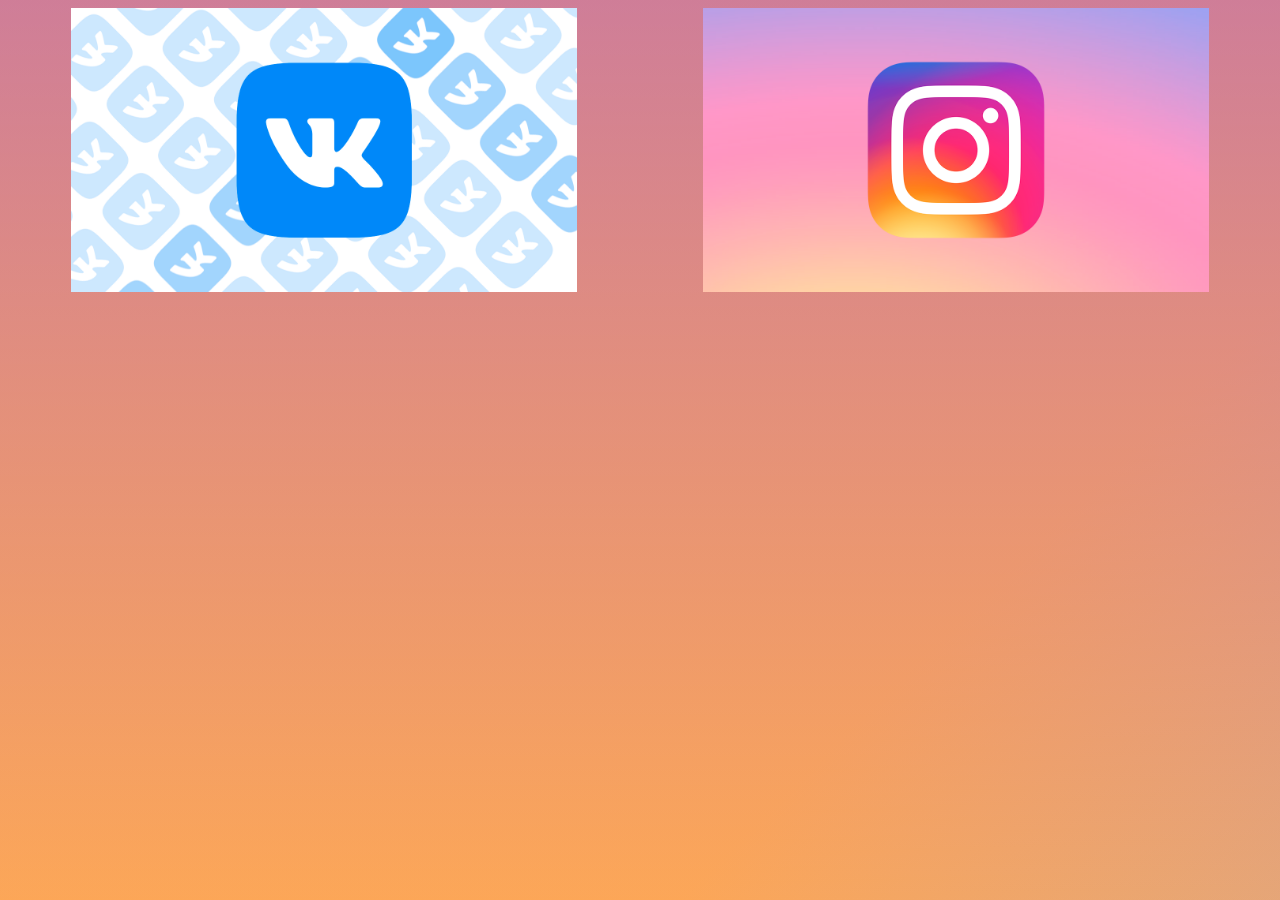
==== html/index.html @ dab4af80 "start" ====
<!DOCTYPE html>
<html>
 <head>
  <meta charset="utf-8" />
  <title>HTML5</title>
  <link rel="stylesheet" href="../css/mysyle.css">
 </head>
 <body>
   <div class="slider">
    <div class="slide1">
      <div><img class="scale displayed sl_slide" src="../image/vk.png" ></div>
      <div><img class="scale displayed sl_slide" src="../image/instagram.png"></div>
    </div>
   </div>
  
 </body>
</html>
---- css/mysyle.css ----
img.displayed{
    display: flex;
    margin-left: auto;
    margin-right: auto;
    width: 80%;
}
.slide1 {
    display: flex;
    flex-direction: row;
    justify-content: space-around;
}
.scale {
    transition: 1s; /* Время эффекта */
   }
.scale:hover {
    transform: scale(1.1); /* Увеличиваем масштаб */
   }
body {
	background: 
		linear-gradient(rgba(135, 60, 255, 0.4), rgba(135, 60, 255, 0.0) 80%),
		linear-gradient(-45deg, rgba(120, 155, 255, 0.9) 25%, rgba(255, 160, 65, 0.9) 75%);
        background-size: 400% 400%;
        animation: gradient 10s ease infinite;
}
@keyframes gradient {
    0% {
        background-position: 0 50%;
    }
    50% {
        background-position: 100% 50%;
    }
    100% {
        background-position: 0 50%;
    }
}
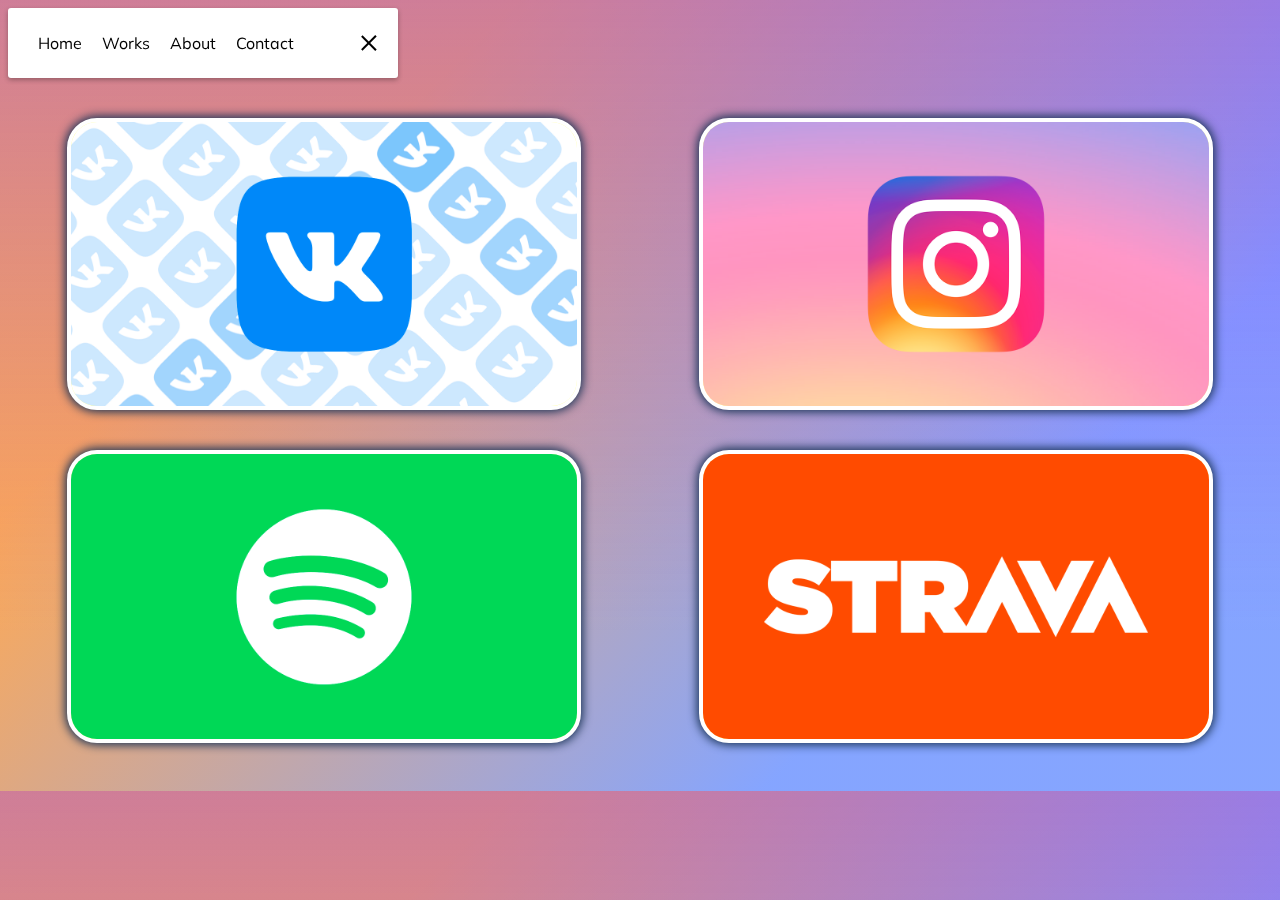
==== commit d4c11043: "first release" ====
--- a/html/index.html
+++ b/html/index.html
@@ -2,16 +2,35 @@
 <html>
  <head>
   <meta charset="utf-8" />
-  <title>HTML5</title>
+  <title>NORM</title>
   <link rel="stylesheet" href="../css/mysyle.css">
+  <nav class="active" id="nav">
+    <ul>
+      <li><a href="#">Home</a></li>
+      <li><a href="#">Works</a></li>
+      <li><a href="#">About</a></li>
+      <li><a href="#">Contact</a></li>
+    </ul>
+    <button class="icon" id="toggle">
+      <div class="line line1"></div>
+      <div class="line line2"></div>
+    </button>
+  </nav>
  </head>
  <body>
+   <br></br>
    <div class="slider">
     <div class="slide1">
-      <div><img class="scale displayed sl_slide" src="../image/vk.png" ></div>
-      <div><img class="scale displayed sl_slide" src="../image/instagram.png"></div>
+      <div><img class="scale displayed sl_slide ramka" src="../image/vk.png" ></div>
+      <div><img class="scale displayed sl_slide ramka" src="../image/instagram.png"></div>
     </div>
+    <br></br>
+    <div class="slide1">
+      <div><img class="scale displayed sl_slide ramka" src="../image/spotify.png"></div>
+      <div><img class="scale displayed sl_slide ramka" src="../image/strava.png"></div>
+    </div>
+    <br></br>
    </div>
-  
+  <script src="../js/script.js"></script>
  </body>
 </html>--- a/css/mysyle.css
+++ b/css/mysyle.css
@@ -1,3 +1,4 @@
+@import url('https://fonts.googleapis.com/css?family=Muli&display=swap');
 img.displayed{
     display: flex;
     margin-left: auto;
@@ -16,11 +17,11 @@
     transform: scale(1.1); /* Увеличиваем масштаб */
    }
 body {
-	background: 
+	background:
 		linear-gradient(rgba(135, 60, 255, 0.4), rgba(135, 60, 255, 0.0) 80%),
 		linear-gradient(-45deg, rgba(120, 155, 255, 0.9) 25%, rgba(255, 160, 65, 0.9) 75%);
-        background-size: 400% 400%;
-        animation: gradient 10s ease infinite;
+    animation: gradient 10s ease infinite;
+    font-family: 'Muli', sans-serif;
 }
 @keyframes gradient {
     0% {
@@ -32,4 +33,101 @@
     100% {
         background-position: 0 50%;
     }
-}+}
+
+nav {
+    background-color: #fff;
+    padding: 20px;
+    width: 80px;
+    display: flex;
+    align-items: center;
+    justify-content: center;
+    border-radius: 3px;
+    box-shadow: 0 2px 5px rgba(0, 0, 0, 0.3);
+    transition: width 0.6s linear;
+    overflow-x: hidden;
+  }
+  
+  nav.active {
+    width: 350px;
+  }
+  
+  nav ul {
+    display: flex;
+    list-style-type: none;
+    padding: 0;
+    margin: 0;
+    width: 0;
+    transition: width 0.6s linear;
+  }
+  
+  nav.active ul {
+    width: 100%;
+  }
+  
+  nav ul li {
+    transform: rotateY(0deg);
+    opacity: 0;
+    transition: transform 0.6s linear, opacity 0.6s linear;
+  }
+  
+  nav.active ul li {
+    opacity: 1;
+    transform: rotateY(360deg);
+  }
+  
+  nav ul a {
+    position: relative;
+    color: #000;
+    text-decoration: none;
+    margin: 0 10px;
+  }
+  
+  .icon {
+    background-color: #fff;
+    border: 0;
+    cursor: pointer;
+    padding: 0;
+    position: relative;
+    height: 30px;
+    width: 30px;
+  }
+  
+  .icon:focus {
+    outline: 0;
+  }
+  
+  .icon .line {
+    background-color: #000000;
+    height: 2px;
+    width: 20px;
+    position: absolute;
+    top: 10px;
+    left: 5px;
+    transition: transform 0.6s linear;
+  }
+  
+  .icon .line2 {
+    top: auto;
+    bottom: 10px;
+  }
+  
+  nav.active .icon .line1 {
+    transform: rotate(-765deg) translateY(5.5px);
+  }
+  
+  nav.active .icon .line2 {
+    transform: rotate(765deg) translateY(-5.5px);
+  }
+
+  .ramka{
+    background: #FF9; /* Фоновый цвет блока */
+    border:4px solid rgb(255, 255, 255); /* Ширина вид и цвет рамки */
+    border-radius:30px; /* Радиус скругления углов*/
+    -webkit-border-radius:30px; /* Safari, Chrome */
+    -moz-border-radius:30px; /* Firefox */
+    box-shadow: 0 0 10px 2px #000000; /* Тень*/
+    -webkit-box-shadow: 0 0 10px 2px #1A3457; /* Safari, Chrome */
+    -moz-box-shadow: 0 0 10px 2px #1A3457; /* Firefox */
+}
+
